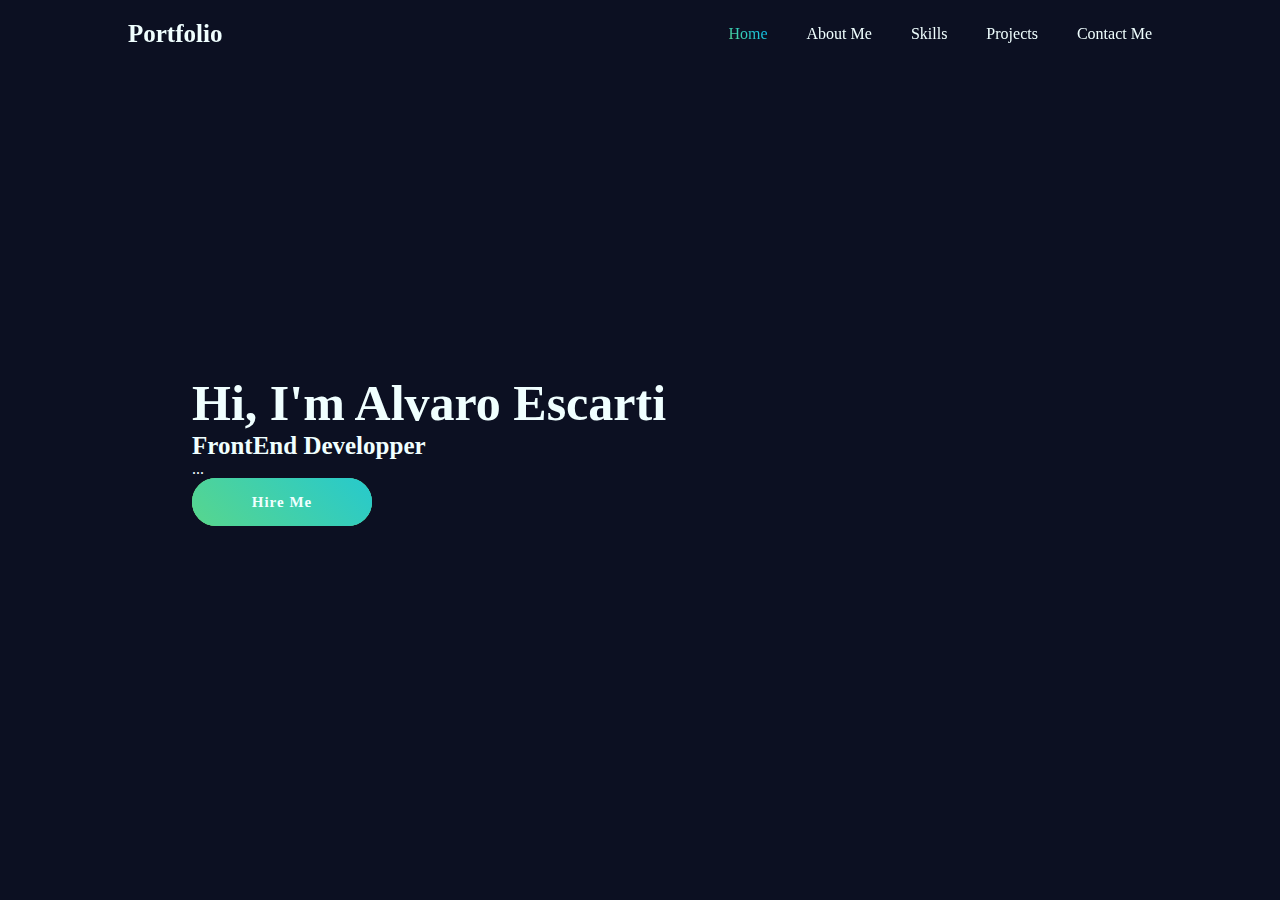
==== Portfolio/index.html @ bf26ffbc "Portfolio" ====
<!DOCTYPE html>
<html lang="en">
<head>
    <meta charset="UTF-8">
    <meta http-equiv="X-UA-Compatible" content="IE=edge">
    <meta name="viewport" content="width=device-width, initial-scale=1.0">
    <title>Portfolio Alvaro Escarti</title>
    <link rel="stylesheet" href="./style.css">
</head>

<body>
    <header class="header">
        <a href="" class="logo">Portfolio</a>

        <nav class="navbar">
            <a href="#" class="active">Home</a>
            <a href="#">About Me</a>
            <a href="#">Skills</a>
            <a href="#">Projects</a>
            <a href="#">Contact Me</a>
        </nav>
        
    </header>   
    
    <section class="home">
        <div class="home-content">
            <h1> Hi, I'm Alvaro Escarti</h1>
            <h3> FrontEnd Developper</h3>
            <p> ... </p>
            <a href="#" class="btn">Hire Me</a>
        </div>
    </section>
</body>
</html>
---- Portfolio/style.css ----
* {
    margin: 0;
    padding: 0;
    box-sizing: border-box;
    font-family: Poppins;
}

body {
    background: #0c1022;
    color: azure;
}

.header {
    position: fixed;
    top: 0;
    left: 0;
    width: 100%;
    padding: 20px 10%;
    background-color: transparent;
    display: flex;
    justify-content: space-between;
    align-items: center;
    z-index: 100;
}

.logo {
    font-size: 25px;
    color: azure;
    /* Esto sirve para eliminar los efectos de la palabra
    normalmente el subrayado... */
    text-decoration: none;
    font-weight: 600;
    pointer-events: none;
}

.navbar a {
    font-size: 16px;
    color: azure;
    text-decoration: none;
    font-weight: 500;
    margin-left: 35px;
}

.navbar a.active,
.navbar a:hover {
    background: linear-gradient(45deg,  #58d68d , #00BFFF);
    -webkit-background-clip: text;
    color: transparent;
    text-decoration-color: transparent;
    -webkit-text-fill-color: transparent;
}

.home {
    width: 100%;
    height: 100vh;
    display: flex;
    align-items: center;
    padding: 0 15%;

}

.home-content h1 {
    font-size: 50px;
    font-weight: 700;
}

.home-content h3 {
    font-size: 25px;
    font-weight: 700;
}

.btn {
    position: relative;
    display: inline-flex;
    justify-content: center;
    align-items: center;
    width: 180px; 
    height: 48px;
    background-color: yellowgreen;
    border-radius: 40px;
    font-size: 15px;
    color: azure;
    text-decoration: none;
    font-weight: 600;
    letter-spacing: 1px;
    z-index: 1;
}

.btn::before {
    content: '';
    position: absolute;
    top: 0;
    left: 0;
    inset: 0;
    background: linear-gradient(45deg,  #58d68d , #00BFFF);
    z-index: -1;
    border-radius: 40px;
    background-size: 200%;
}

.btn::after {
    content: '';
    position: absolute;
    top: 0;
    left: 0;
    inset: 0;
    background: linear-gradient(45deg, #58d68d , #00BFFF);
    background-position: 0 0;
    background-size: 200%;
    z-index: -1;
    border-radius: 40px;
    transition: .5s ease;
}

.btn:hover::after {
    background-position: 100% 0;


}
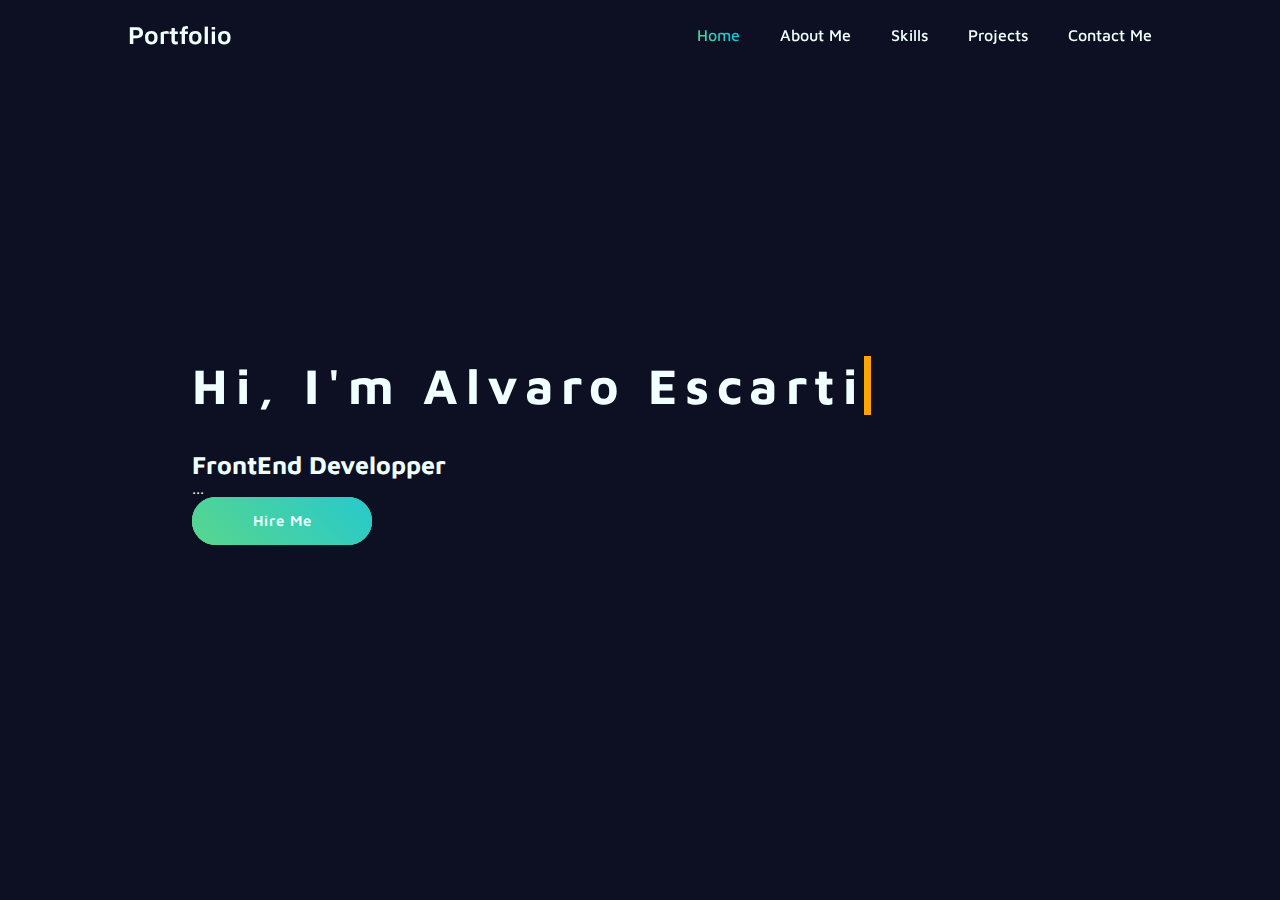
==== commit 2c8eaf41: "añado nueva animacion para el titulo" ====
--- a/Portfolio/index.html
+++ b/Portfolio/index.html
@@ -6,6 +6,9 @@
     <meta name="viewport" content="width=device-width, initial-scale=1.0">
     <title>Portfolio Alvaro Escarti</title>
     <link rel="stylesheet" href="./style.css">
+    <link rel="preconnect" href="https://fonts.googleapis.com">
+    <link rel="preconnect" href="https://fonts.gstatic.com" crossorigin>
+    <link href="https://fonts.googleapis.com/css2?family=Maven+Pro&display=swap" rel="stylesheet">
 </head>
 
 <body>
--- a/Portfolio/style.css
+++ b/Portfolio/style.css
@@ -1,9 +1,10 @@
+
 
 * {
     margin: 0;
     padding: 0;
     box-sizing: border-box;
-    font-family: Poppins;
+    font-family: 'Maven Pro', sans-serif;
 }
 
 body {
@@ -63,11 +64,33 @@
 .home-content h1 {
     font-size: 50px;
     font-weight: 700;
-}
+    overflow: hidden; /* Ensures the content is not revealed until the animation */
+    border-right: .15em solid orange; /* The typwriter cursor */
+    white-space: nowrap; /* Keeps the content on a single line */
+    margin: 0 auto; /* Gives that scrolling effect as the typing happens */
+    letter-spacing: .15em; /* Adjust as needed */
+    animation: 
+    typing 3.5s steps(40, end),
+    blink-caret .75s step-end infinite;
+  }
+  
+  /* The typing effect */
+  @keyframes typing {
+    from { width: 0 }
+    to { width: 100% }
+  }
+  
+  /* The typewriter cursor effect */
+  @keyframes blink-caret {
+    from, to { border-color: transparent }
+    50% { border-color: orange; }
+  }
+
 
 .home-content h3 {
     font-size: 25px;
     font-weight: 700;
+    padding-top: 35px;
 }
 
 .btn {
@@ -117,4 +140,5 @@
     background-position: 100% 0;
 
 
-}+}
+
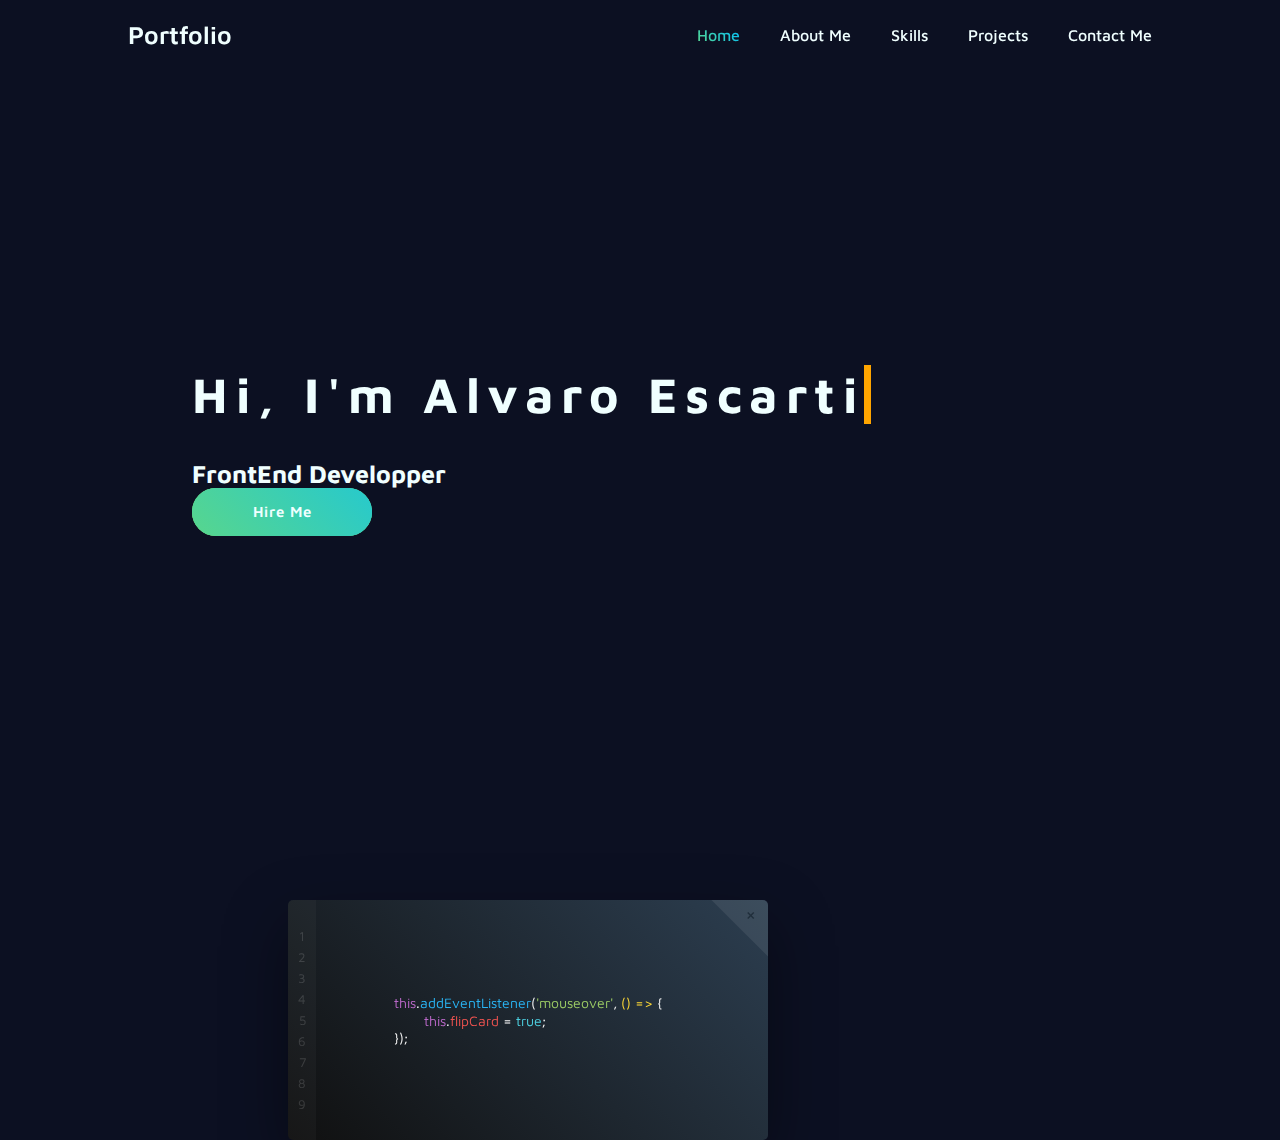
==== commit 09d1f898: "readme" ====
--- a/Portfolio/index.html
+++ b/Portfolio/index.html
@@ -29,9 +29,44 @@
         <div class="home-content">
             <h1> Hi, I'm Alvaro Escarti</h1>
             <h3> FrontEnd Developper</h3>
-            <p> ... </p>
             <a href="#" class="btn">Hire Me</a>
         </div>
     </section>
+
+    <div class="card">
+        <div class="card-back">
+          <div class="line-numbers">
+            <div>1</div>
+            <div>2</div>
+            <div>3</div>
+            <div>4</div>
+            <div>5</div>
+            <div>6</div>
+            <div>7</div>
+            <div>8</div>
+            <div>9</div>
+          </div><code><span class="variable">const </span><span class="function">aboutMe </span><span class="operator">= </span><span>{</span>
+            <div class="indent"> <span class="property">name</span><span class="operator">: </span><span class="string">'Alvaro Escarti'</span><span>,</span></div>
+            <div class="indent"> <span class="property">title</span><span class="operator">: </span><span class="string">'Jr. UI/UX Developer'</span><span>,</span></div>
+            <div class="indent"> <span class="property">contact</span><span class="operator">: </span><span>{</span>
+              <div class="indent"> <span class="property">email</span><span class="operator">: </span><span class="string">'escartismx@gmail.com'</span><span>,</span></div>
+              <div class="indent"><span class="property">website</span><span class="operator">:</span><span class="string">'aescarti.es'</span></div><span>}</span>
+            </div><span>}</span></code>
+        </div>
+        <div class="card-front">
+          <div class="line-numbers">
+            <div>1</div>
+            <div>2</div>
+            <div>3</div>
+            <div>4</div>
+            <div>5</div>
+            <div>6</div>
+            <div>7</div>
+            <div>8</div>
+            <div>9</div>
+          </div><code><span class="variable">this</span><span>.</span><span class="method">addEventListener</span><span>(</span><span class="string">'mouseover'</span><span>, </span><span class="function">() => </span><span>{ </span>
+            <div class="indent"><span class="variable">this</span><span>.</span><span class="property">flipCard </span><span>= </span><span class="boolean">true</span><span>;</span></div><span>});</span></code>
+        </div>
+      </div>
 </body>
 </html>--- a/Portfolio/style.css
+++ b/Portfolio/style.css
@@ -142,3 +142,114 @@
 
 }
 
+code, .card .line-numbers {
+    font-family: "Lucida Console", Monaco, monospace;
+    font-size: 14px;
+}
+.card {
+    position: flex;
+    width: 30rem;
+    height: 15rem;
+    perspective: 150rem;
+}
+.card-front, .card-back {
+    position: absolute;
+    width: 100%;
+    height: 100%;
+    display: flex;
+    align-items: center;
+    justify-content: center;
+    margin-left: 60%;
+    border-radius: 5px;
+    box-shadow: 0 1.5rem 4rem rgba(0, 0, 0, 0.4);
+    transition: 0.9s cubic-bezier(0.25, 0.8, 0.25, 1);
+    backface-visibility: hidden;
+    overflow: hidden;
+}
+.card-front:before, .card-back:before, .card-front:after, .card-back:after {
+    position: absolute;
+}
+.card-front:before, .card-back:before {
+    top: -40px;
+    right: -40px;
+    content: '';
+    width: 80px;
+    height: 80px;
+    background-color: rgba(255, 255, 255, 0.08);
+    transform: rotate(45deg);
+    z-index: 1;
+}
+.card-front:after, .card-back:after {
+    content: '+';
+    top: 0;
+    right: 10px;
+    font-size: 24px;
+    transform: rotate(45deg);
+    z-index: 2;
+}
+.card-front {
+    width: 100%;
+    height: 100%;
+    background: linear-gradient(45deg, #101010, #2c3e50);
+}
+.card-front:after {
+    color: #212f3c;
+}
+.card-back {
+    background: linear-gradient(-45deg, #101010, #2c3e50);
+    transform: rotateX(180deg);
+}
+.card-back:after {
+    color: #11181f;
+}
+.card:hover .card-front {
+    transform: rotateX(-180deg);
+}
+.card:hover .card-back {
+    transform: rotateX(0deg);
+}
+.card .line-numbers {
+    position: absolute;
+    top: 0;
+    left: 0;
+    display: flex;
+    flex-direction: column;
+    align-items: center;
+    justify-content: center;
+    height: 100%;
+    margin: 0;
+    padding: 0 10px;
+    background-color: rgba(255, 255, 255, 0.03);
+    font-size: 13px;
+}
+.card .line-numbers > div {
+    padding: 2.5px 0;
+    opacity: 0.15;
+}
+.card code, .card .line-numbers {
+    color: whitesmoke;
+}
+.card .indent {
+    padding-left: 30px;
+}
+.card .operator {
+    color: #4dd0e1;
+}
+.card .string {
+    color: #9ccc65;
+}
+.card .variable {
+    color: #ba68c8;
+}
+.card .property {
+    color: #ef5350;
+}
+.card .method {
+    color: #29b6f6;
+}
+.card .function {
+    color: #fdd835;
+}
+.card .boolean {
+    color: #4dd0e1;
+}